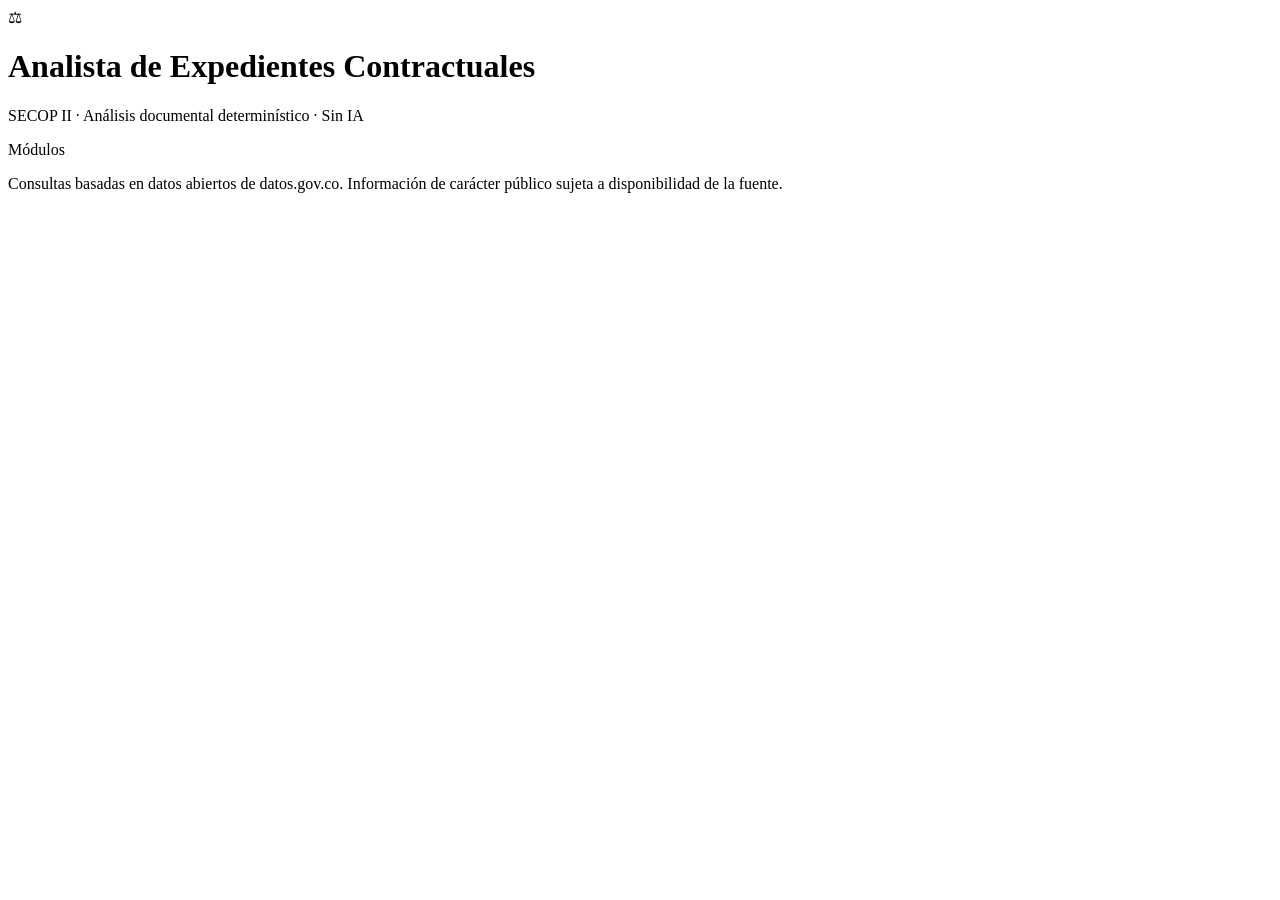
==== index.html @ 080a64c6 "Add files via upload" ====
<!DOCTYPE html>
<html lang="es">
<head>
  <meta charset="UTF-8" />
  <meta name="viewport" content="width=device-width, initial-scale=1.0" />
  <title>Analista de Expedientes Contractuales</title>
  <link rel="stylesheet" href="./css/app.css" />
</head>
<body>
  <div id="app-root" data-app>
    <header class="app-header">
      <div class="app-header__brand">
        <span class="app-header__logo" aria-hidden="true">&#9878;</span>
        <div>
          <h1 class="app-header__title">Analista de Expedientes Contractuales</h1>
          <p class="app-header__subtitle">SECOP II &middot; An&aacute;lisis documental determin&iacute;stico &middot; Sin IA</p>
        </div>
      </div>
      <div id="entity-badge" class="app-header__entity" hidden>
        Entidad: <strong id="entity-name"></strong>
      </div>
    </header>

    <div class="app-shell">
      <aside class="app-sidebar">
        <p class="app-sidebar__label">M&oacute;dulos</p>
        <nav id="app-menu" class="app-menu" aria-label="M&oacute;dulos"></nav>
      </aside>
      <main id="app-main" class="app-main" aria-live="polite"></main>
    </div>

    <footer class="app-footer">
      Consultas basadas en datos abiertos de datos.gov.co. Informaci&oacute;n de car&aacute;cter p&uacute;blico sujeta a disponibilidad de la fuente.
    </footer>
  </div>

  <div id="toast" class="toast" role="status" aria-live="polite"></div>

  <!-- Punto de entrada unico de la aplicacion -->
  <script type="module" src="./js/main.js"></script>
</body>
</html>
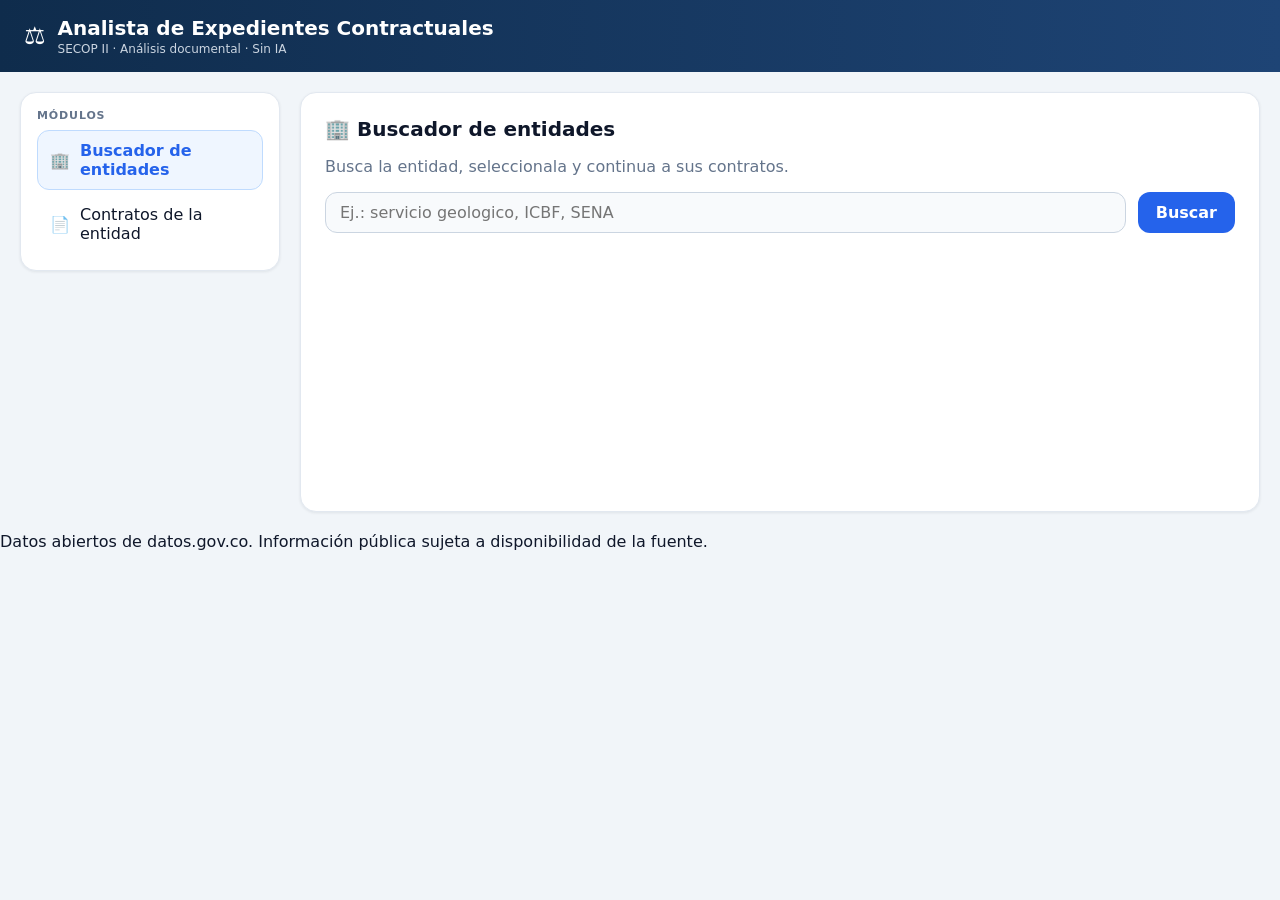
==== commit 3ef1d4b7: "Add files via upload" ====
--- a/index.html
+++ b/index.html
@@ -13,7 +13,7 @@
         <span class="app-header__logo" aria-hidden="true">&#9878;</span>
         <div>
           <h1 class="app-header__title">Analista de Expedientes Contractuales</h1>
-          <p class="app-header__subtitle">SECOP II &middot; An&aacute;lisis documental determin&iacute;stico &middot; Sin IA</p>
+          <p class="app-header__subtitle">SECOP II &middot; An&aacute;lisis documental &middot; Sin IA</p>
         </div>
       </div>
       <div id="entity-badge" class="app-header__entity" hidden>
@@ -30,13 +30,11 @@
     </div>
 
     <footer class="app-footer">
-      Consultas basadas en datos abiertos de datos.gov.co. Informaci&oacute;n de car&aacute;cter p&uacute;blico sujeta a disponibilidad de la fuente.
+      Datos abiertos de datos.gov.co. Informaci&oacute;n p&uacute;blica sujeta a disponibilidad de la fuente.
     </footer>
   </div>
 
   <div id="toast" class="toast" role="status" aria-live="polite"></div>
-
-  <!-- Punto de entrada unico de la aplicacion -->
   <script type="module" src="./js/main.js"></script>
 </body>
 </html>
--- a/css/app.css
+++ b/css/app.css
@@ -0,0 +1,76 @@
+:root {
+  --bg:#f1f5f9; --panel:#fff; --ink:#0f172a; --muted:#64748b; --primary:#1e4475;
+  --primary-2:#0f2c4c; --accent:#2563eb; --ok:#059669; --danger:#dc2626; --line:#e2e8f0;
+  --radius:16px; --shadow:0 1px 3px rgba(15,23,42,.08);
+}
+*{box-sizing:border-box;}
+body{margin:0;font-family:system-ui,-apple-system,"Segoe UI",sans-serif;background:var(--bg);color:var(--ink);}
+.app-header{display:flex;align-items:center;justify-content:space-between;gap:16px;padding:16px 24px;background:linear-gradient(90deg,var(--primary-2),var(--primary));color:#fff;}
+.app-header__brand{display:flex;align-items:center;gap:12px;}
+.app-header__logo{font-size:24px;}
+.app-header__title{margin:0;font-size:20px;}
+.app-header__subtitle{margin:2px 0 0;font-size:12px;color:#cbd5e1;}
+.app-header__entity{background:rgba(255,255,255,.12);padding:8px 12px;border-radius:12px;font-size:13px;}
+.app-shell{display:grid;grid-template-columns:260px 1fr;gap:20px;max-width:1500px;margin:20px auto;padding:0 20px;}
+.app-sidebar{background:var(--panel);border:1px solid var(--line);border-radius:var(--radius);padding:16px;height:fit-content;box-shadow:var(--shadow);}
+.app-sidebar__label{text-transform:uppercase;font-size:11px;letter-spacing:.08em;color:var(--muted);font-weight:800;margin:0 0 8px;}
+.app-menu{display:flex;flex-direction:column;gap:4px;}
+.app-menu button{text-align:left;border:1px solid transparent;background:transparent;padding:10px 12px;border-radius:12px;font:inherit;cursor:pointer;display:flex;gap:10px;align-items:center;color:var(--ink);}
+.app-menu button:hover{background:#f8fafc;}
+.app-menu button.is-active{background:#eff6ff;border-color:#bfdbfe;color:var(--accent);font-weight:600;}
+.app-main{min-width:0;}
+.card{background:var(--panel);border:1px solid var(--line);border-radius:var(--radius);padding:24px;box-shadow:var(--shadow);min-height:420px;}
+.card__head{display:flex;align-items:center;gap:12px;margin-bottom:12px;}
+.card__title{margin:0;font-size:20px;}
+.field{width:100%;border:1px solid #cbd5e1;background:#f8fafc;padding:10px 14px;border-radius:12px;font:inherit;outline:none;}
+.field:focus{background:#fff;border-color:var(--accent);box-shadow:0 0 0 3px rgba(37,99,235,.15);}
+.btn{border:0;background:var(--accent);color:#fff;padding:10px 18px;border-radius:12px;font:inherit;font-weight:600;cursor:pointer;}
+.btn:hover{background:#1d4ed8;}
+.btn--sm{padding:6px 12px;font-size:13px;border-radius:10px;}
+.btn--ghost{background:#f1f5f9;color:var(--ink);border:1px solid var(--line);}
+.btn--ok{background:var(--ok);}
+.btn--danger{background:var(--danger);}
+.btn[disabled]{opacity:.55;cursor:not-allowed;}
+.row{display:flex;gap:12px;flex-wrap:wrap;}
+.muted{color:var(--muted);}
+.table-wrap{overflow-x:auto;border:1px solid var(--line);border-radius:12px;max-height:60vh;}
+table.data{width:100%;border-collapse:collapse;font-size:14px;}
+table.data th{position:sticky;top:0;background:#f8fafc;text-align:left;padding:12px;font-size:11px;text-transform:uppercase;letter-spacing:.05em;color:var(--muted);border-bottom:1px solid var(--line);}
+table.data td{padding:12px;border-bottom:1px solid var(--line);vertical-align:top;}
+table.data tr:hover td{background:#eff6ff80;}
+.tag{display:inline-block;padding:2px 8px;border-radius:8px;font-size:12px;font-weight:700;}
+.tag--secop{background:#e0f2fe;color:#0369a1;}
+.tag--user{background:#dcfce7;color:#15803d;}
+.tag--cat{background:#eef2ff;color:#4338ca;}
+.state-msg{padding:16px;border-radius:12px;font-size:14px;}
+.state-msg--error{background:#fef2f2;color:#991b1b;}
+.state-msg--warn{background:#fffbeb;color:#92400e;}
+.state-msg--info{background:#eff6ff;color:#1e40af;}
+.toast{position:fixed;bottom:24px;left:50%;transform:translateX(-50%) translateY(20px);background:var(--ink);color:#fff;padding:12px 20px;border-radius:12px;opacity:0;pointer-events:none;transition:.25s;font-size:14px;z-index:60;}
+.toast.is-visible{opacity:1;transform:translateX(-50%) translateY(0);}
+.toast.is-ok{background:var(--ok);} .toast.is-error{background:var(--danger);}
+/* Workspace */
+.ws-head{display:flex;justify-content:space-between;align-items:flex-start;gap:16px;flex-wrap:wrap;margin-bottom:8px;}
+.ws-title{margin:0;font-size:22px;}
+.ws-sub{margin:4px 0 0;color:var(--muted);font-size:14px;}
+.ws-tabs{display:flex;gap:6px;border-bottom:2px solid var(--line);margin:16px 0 20px;flex-wrap:wrap;}
+.ws-tab{border:0;background:transparent;padding:10px 16px;font:inherit;font-weight:600;color:var(--muted);cursor:pointer;border-bottom:3px solid transparent;margin-bottom:-2px;}
+.ws-tab:hover{color:var(--ink);}
+.ws-tab.is-active{color:var(--accent);border-bottom-color:var(--accent);}
+.kv{display:grid;grid-template-columns:200px 1fr;gap:6px 16px;font-size:14px;}
+.kv dt{color:var(--muted);font-weight:600;}
+.kv dd{margin:0;}
+.stat-grid{display:grid;grid-template-columns:repeat(auto-fit,minmax(150px,1fr));gap:12px;margin:8px 0 16px;}
+.stat{background:#f8fafc;border:1px solid var(--line);border-radius:12px;padding:14px;}
+.stat b{display:block;font-size:26px;}
+.stat span{color:var(--muted);font-size:12px;text-transform:uppercase;letter-spacing:.04em;}
+.dropzone{border:2px dashed #cbd5e1;border-radius:12px;padding:24px;text-align:center;cursor:pointer;background:#f8fafc;}
+.dropzone.is-over{border-color:var(--accent);background:#eff6ff;}
+.clause-item{border:1px solid var(--line);border-radius:12px;padding:12px 14px;margin-bottom:8px;cursor:pointer;background:#fff;}
+.clause-item:hover{background:#f8fafc;}
+.clause-num{font-weight:800;color:var(--accent);}
+.clause-body{margin-top:10px;padding:12px;background:#f8fafc;border-radius:10px;font-size:14px;line-height:1.55;white-space:pre-wrap;}
+.page-view{border:1px solid var(--line);border-radius:10px;padding:14px;background:#fff;font-size:14px;line-height:1.55;white-space:pre-wrap;max-height:55vh;overflow:auto;}
+.progress{height:8px;background:#e2e8f0;border-radius:6px;overflow:hidden;margin-top:8px;}
+.progress > div{height:100%;background:var(--accent);width:0;transition:width .2s;}
+@media (max-width:900px){.app-shell{grid-template-columns:1fr;} .kv{grid-template-columns:1fr;}}
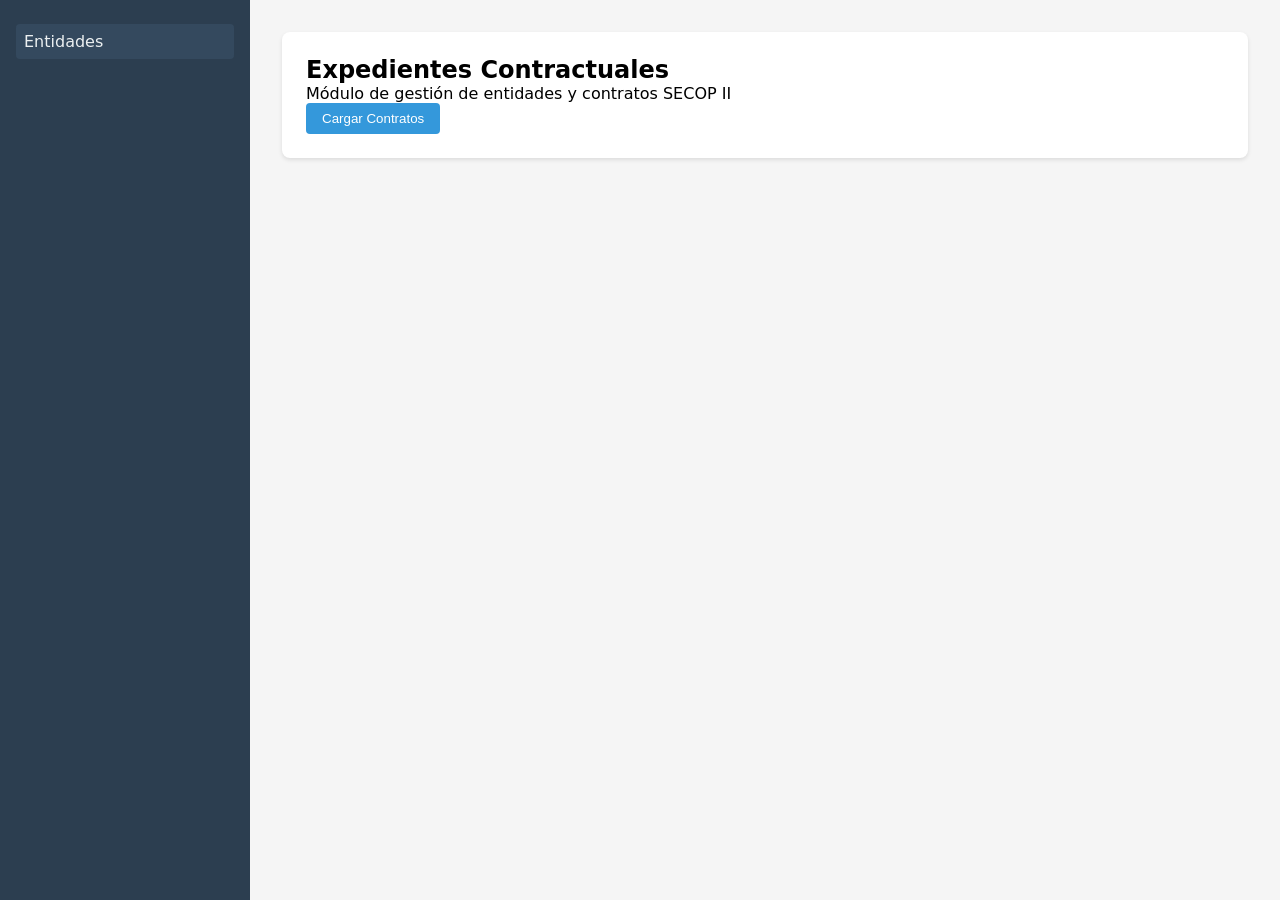
==== commit 464bc195: "Initial project setup for contractual records analyzer * Added core CSS framework with responsive la" ====
--- a/index.html
+++ b/index.html
@@ -1,40 +1,16 @@
 <!DOCTYPE html>
 <html lang="es">
 <head>
-  <meta charset="UTF-8" />
-  <meta name="viewport" content="width=device-width, initial-scale=1.0" />
+  <meta charset="UTF-8">
+  <meta name="viewport" content="width=device-width, initial-scale=1.0">
   <title>Analista de Expedientes Contractuales</title>
-  <link rel="stylesheet" href="./css/app.css" />
+  <link rel="stylesheet" href="./css/app.css">
 </head>
 <body>
-  <div id="app-root" data-app>
-    <header class="app-header">
-      <div class="app-header__brand">
-        <span class="app-header__logo" aria-hidden="true">&#9878;</span>
-        <div>
-          <h1 class="app-header__title">Analista de Expedientes Contractuales</h1>
-          <p class="app-header__subtitle">SECOP II &middot; An&aacute;lisis documental &middot; Sin IA</p>
-        </div>
-      </div>
-      <div id="entity-badge" class="app-header__entity" hidden>
-        Entidad: <strong id="entity-name"></strong>
-      </div>
-    </header>
-
-    <div class="app-shell">
-      <aside class="app-sidebar">
-        <p class="app-sidebar__label">M&oacute;dulos</p>
-        <nav id="app-menu" class="app-menu" aria-label="M&oacute;dulos"></nav>
-      </aside>
-      <main id="app-main" class="app-main" aria-live="polite"></main>
-    </div>
-
-    <footer class="app-footer">
-      Datos abiertos de datos.gov.co. Informaci&oacute;n p&uacute;blica sujeta a disponibilidad de la fuente.
-    </footer>
+  <div id="app">
+    <aside id="sidebar"></aside>
+    <main id="main-content"></main>
   </div>
-
-  <div id="toast" class="toast" role="status" aria-live="polite"></div>
   <script type="module" src="./js/main.js"></script>
 </body>
 </html>
--- a/css/app.css
+++ b/css/app.css
@@ -1,76 +1,14 @@
-:root {
-  --bg:#f1f5f9; --panel:#fff; --ink:#0f172a; --muted:#64748b; --primary:#1e4475;
-  --primary-2:#0f2c4c; --accent:#2563eb; --ok:#059669; --danger:#dc2626; --line:#e2e8f0;
-  --radius:16px; --shadow:0 1px 3px rgba(15,23,42,.08);
-}
-*{box-sizing:border-box;}
-body{margin:0;font-family:system-ui,-apple-system,"Segoe UI",sans-serif;background:var(--bg);color:var(--ink);}
-.app-header{display:flex;align-items:center;justify-content:space-between;gap:16px;padding:16px 24px;background:linear-gradient(90deg,var(--primary-2),var(--primary));color:#fff;}
-.app-header__brand{display:flex;align-items:center;gap:12px;}
-.app-header__logo{font-size:24px;}
-.app-header__title{margin:0;font-size:20px;}
-.app-header__subtitle{margin:2px 0 0;font-size:12px;color:#cbd5e1;}
-.app-header__entity{background:rgba(255,255,255,.12);padding:8px 12px;border-radius:12px;font-size:13px;}
-.app-shell{display:grid;grid-template-columns:260px 1fr;gap:20px;max-width:1500px;margin:20px auto;padding:0 20px;}
-.app-sidebar{background:var(--panel);border:1px solid var(--line);border-radius:var(--radius);padding:16px;height:fit-content;box-shadow:var(--shadow);}
-.app-sidebar__label{text-transform:uppercase;font-size:11px;letter-spacing:.08em;color:var(--muted);font-weight:800;margin:0 0 8px;}
-.app-menu{display:flex;flex-direction:column;gap:4px;}
-.app-menu button{text-align:left;border:1px solid transparent;background:transparent;padding:10px 12px;border-radius:12px;font:inherit;cursor:pointer;display:flex;gap:10px;align-items:center;color:var(--ink);}
-.app-menu button:hover{background:#f8fafc;}
-.app-menu button.is-active{background:#eff6ff;border-color:#bfdbfe;color:var(--accent);font-weight:600;}
-.app-main{min-width:0;}
-.card{background:var(--panel);border:1px solid var(--line);border-radius:var(--radius);padding:24px;box-shadow:var(--shadow);min-height:420px;}
-.card__head{display:flex;align-items:center;gap:12px;margin-bottom:12px;}
-.card__title{margin:0;font-size:20px;}
-.field{width:100%;border:1px solid #cbd5e1;background:#f8fafc;padding:10px 14px;border-radius:12px;font:inherit;outline:none;}
-.field:focus{background:#fff;border-color:var(--accent);box-shadow:0 0 0 3px rgba(37,99,235,.15);}
-.btn{border:0;background:var(--accent);color:#fff;padding:10px 18px;border-radius:12px;font:inherit;font-weight:600;cursor:pointer;}
-.btn:hover{background:#1d4ed8;}
-.btn--sm{padding:6px 12px;font-size:13px;border-radius:10px;}
-.btn--ghost{background:#f1f5f9;color:var(--ink);border:1px solid var(--line);}
-.btn--ok{background:var(--ok);}
-.btn--danger{background:var(--danger);}
-.btn[disabled]{opacity:.55;cursor:not-allowed;}
-.row{display:flex;gap:12px;flex-wrap:wrap;}
-.muted{color:var(--muted);}
-.table-wrap{overflow-x:auto;border:1px solid var(--line);border-radius:12px;max-height:60vh;}
-table.data{width:100%;border-collapse:collapse;font-size:14px;}
-table.data th{position:sticky;top:0;background:#f8fafc;text-align:left;padding:12px;font-size:11px;text-transform:uppercase;letter-spacing:.05em;color:var(--muted);border-bottom:1px solid var(--line);}
-table.data td{padding:12px;border-bottom:1px solid var(--line);vertical-align:top;}
-table.data tr:hover td{background:#eff6ff80;}
-.tag{display:inline-block;padding:2px 8px;border-radius:8px;font-size:12px;font-weight:700;}
-.tag--secop{background:#e0f2fe;color:#0369a1;}
-.tag--user{background:#dcfce7;color:#15803d;}
-.tag--cat{background:#eef2ff;color:#4338ca;}
-.state-msg{padding:16px;border-radius:12px;font-size:14px;}
-.state-msg--error{background:#fef2f2;color:#991b1b;}
-.state-msg--warn{background:#fffbeb;color:#92400e;}
-.state-msg--info{background:#eff6ff;color:#1e40af;}
-.toast{position:fixed;bottom:24px;left:50%;transform:translateX(-50%) translateY(20px);background:var(--ink);color:#fff;padding:12px 20px;border-radius:12px;opacity:0;pointer-events:none;transition:.25s;font-size:14px;z-index:60;}
-.toast.is-visible{opacity:1;transform:translateX(-50%) translateY(0);}
-.toast.is-ok{background:var(--ok);} .toast.is-error{background:var(--danger);}
-/* Workspace */
-.ws-head{display:flex;justify-content:space-between;align-items:flex-start;gap:16px;flex-wrap:wrap;margin-bottom:8px;}
-.ws-title{margin:0;font-size:22px;}
-.ws-sub{margin:4px 0 0;color:var(--muted);font-size:14px;}
-.ws-tabs{display:flex;gap:6px;border-bottom:2px solid var(--line);margin:16px 0 20px;flex-wrap:wrap;}
-.ws-tab{border:0;background:transparent;padding:10px 16px;font:inherit;font-weight:600;color:var(--muted);cursor:pointer;border-bottom:3px solid transparent;margin-bottom:-2px;}
-.ws-tab:hover{color:var(--ink);}
-.ws-tab.is-active{color:var(--accent);border-bottom-color:var(--accent);}
-.kv{display:grid;grid-template-columns:200px 1fr;gap:6px 16px;font-size:14px;}
-.kv dt{color:var(--muted);font-weight:600;}
-.kv dd{margin:0;}
-.stat-grid{display:grid;grid-template-columns:repeat(auto-fit,minmax(150px,1fr));gap:12px;margin:8px 0 16px;}
-.stat{background:#f8fafc;border:1px solid var(--line);border-radius:12px;padding:14px;}
-.stat b{display:block;font-size:26px;}
-.stat span{color:var(--muted);font-size:12px;text-transform:uppercase;letter-spacing:.04em;}
-.dropzone{border:2px dashed #cbd5e1;border-radius:12px;padding:24px;text-align:center;cursor:pointer;background:#f8fafc;}
-.dropzone.is-over{border-color:var(--accent);background:#eff6ff;}
-.clause-item{border:1px solid var(--line);border-radius:12px;padding:12px 14px;margin-bottom:8px;cursor:pointer;background:#fff;}
-.clause-item:hover{background:#f8fafc;}
-.clause-num{font-weight:800;color:var(--accent);}
-.clause-body{margin-top:10px;padding:12px;background:#f8fafc;border-radius:10px;font-size:14px;line-height:1.55;white-space:pre-wrap;}
-.page-view{border:1px solid var(--line);border-radius:10px;padding:14px;background:#fff;font-size:14px;line-height:1.55;white-space:pre-wrap;max-height:55vh;overflow:auto;}
-.progress{height:8px;background:#e2e8f0;border-radius:6px;overflow:hidden;margin-top:8px;}
-.progress > div{height:100%;background:var(--accent);width:0;transition:width .2s;}
-@media (max-width:900px){.app-shell{grid-template-columns:1fr;} .kv{grid-template-columns:1fr;}}
+* { box-sizing: border-box; margin: 0; padding: 0; }
+body { font-family: system-ui, -apple-system, sans-serif; background: #f5f5f5; }
+#app { display: flex; min-height: 100vh; }
+#sidebar { width: 250px; background: #2c3e50; color: white; padding: 1rem; }
+#sidebar nav ul { list-style: none; }
+#sidebar nav li { margin: 0.5rem 0; }
+#sidebar nav a { color: #ecf0f1; text-decoration: none; display: block; padding: 0.5rem; border-radius: 4px; }
+#sidebar nav a:hover, #sidebar nav a.active { background: #34495e; }
+#main-content { flex: 1; padding: 2rem; }
+.card { background: white; border-radius: 8px; padding: 1.5rem; margin-bottom: 1rem; box-shadow: 0 2px 4px rgba(0,0,0,0.1); }
+.btn { padding: 0.5rem 1rem; border: none; border-radius: 4px; cursor: pointer; background: #3498db; color: white; }
+.btn:hover { background: #2980b9; }
+.toast { position: fixed; bottom: 1rem; right: 1rem; padding: 1rem; background: #27ae60; color: white; border-radius: 4px; animation: fadeIn 0.3s; }
+@keyframes fadeIn { from { opacity: 0; transform: translateY(1rem); } to { opacity: 1; transform: translateY(0); } }
